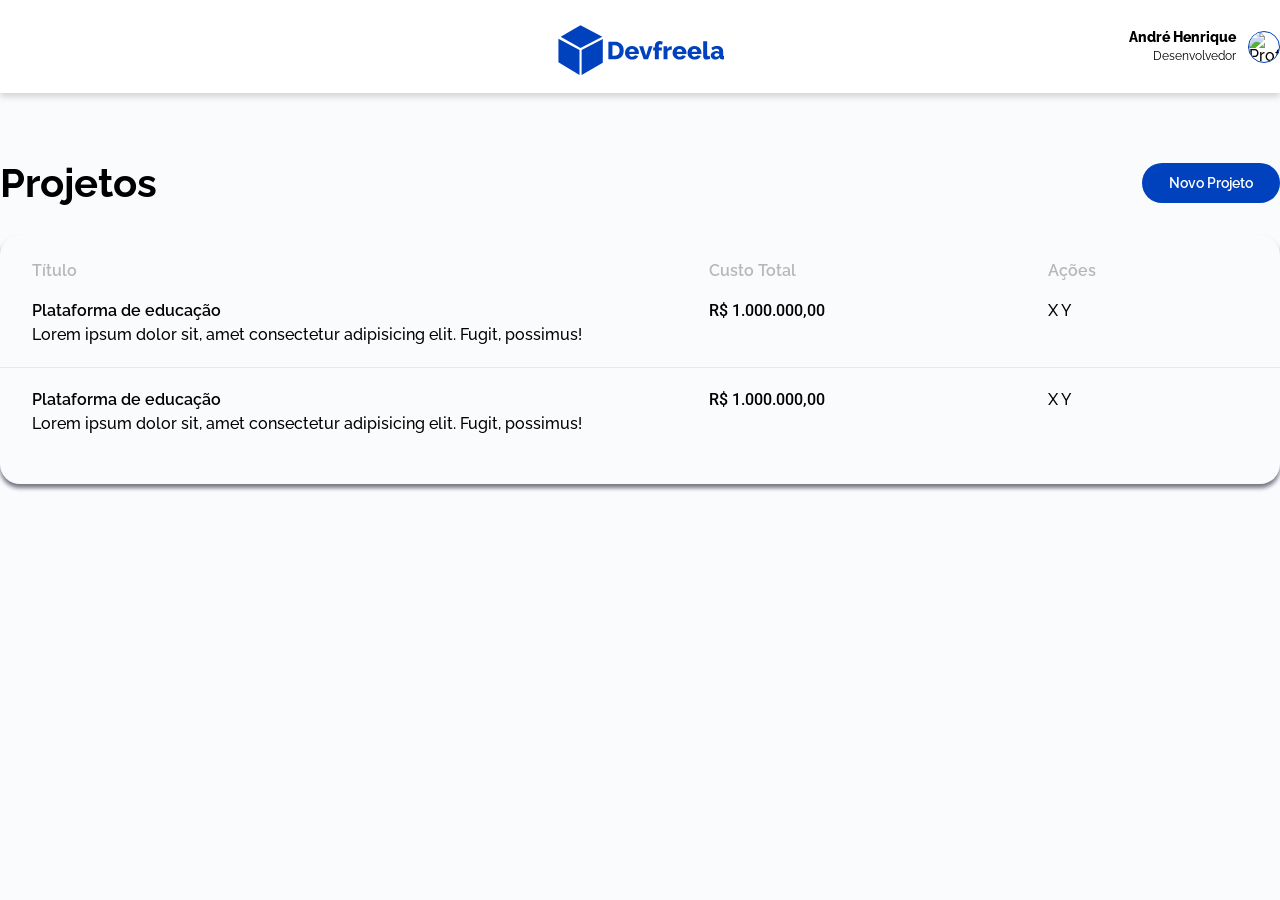
==== list.html @ 506485f6 "feat: add table components" ====
<!DOCTYPE html>
<html lang="pt-BR">

<head>
    <meta charset="UTF-8">
    <meta name="viewport" content="width=device-width, initial-scale=1.0">
    <title>Login - LD</title>

    <link rel="preconnect" href="https://fonts.googleapis.com">
    <link rel="preconnect" href="https://fonts.gstatic.com" crossorigin>
    <link href="https://fonts.googleapis.com/css2?family=Raleway:ital,wght@0,100..900;1,100..900&display=swap"
        rel="stylesheet">
    <link
        href="https://fonts.googleapis.com/css2?family=Raleway:ital,wght@0,100..900;1,100..900&family=Roboto:ital,wght@0,100..900;1,100..900&display=swap"
        rel="stylesheet">

    <!-- Settings -->
    <link rel="stylesheet" href="styles/settings/wrapper.css">
    <link rel="stylesheet" href="styles/settings/core.css">
    <link rel="stylesheet" href="styles/settings/colors.css">
    <link rel="stylesheet" href="styles/settings/text.css">
    <link rel="stylesheet" href="styles/settings/img.css">

    <!-- Generic -->
    <link rel="stylesheet" href="styles/generic/reset.css">
    <link rel="stylesheet" href="styles/generic/box-sizing.css">

    <!-- Base -->
    <link rel="stylesheet" href="styles/base/html.css">

    <!-- Objects -->
    <link rel="stylesheet" href="styles/objects/ld-wrapper.css">

    <!-- Components -->
    <link rel="stylesheet" href="styles/components/ld-button.css">
    <link rel="stylesheet" href="styles/components/ld-header.css">
    <link rel="stylesheet" href="styles/components/ld-table.css">

    <!-- Pages -->
    <link rel="stylesheet" href="styles/pages/list.css">

    <!-- Trumps -->

</head>

<body>
    <div class="ld-list">
        <div class="ld-wrapper">
            <header class="ld-header">
                <div class="wrapper -has-user">
                    <div></div>

                    <div class="logo-wrapper">
                        <img class="image" src="assets/logo/devfreela.svg" alt="DevFreela Logo" />
                    </div>

                    <div class="user">
                        <div class="info">
                            <span class="name">André Henrique</span>
                            <span class="role">Desenvolvedor</span>
                        </div>
                        <div class="photo-wrapper">
                            <img src="https://img.freepik.com/free-photo/portrait-white-man-isolated_53876-40306.jpg?semt=ais_rp_progressive&w=740&q=80"
                                alt="Profile picture">
                        </div>
                    </div>
                </div>

            </header>

            <main class="main-content -one-col">
                <div class="title-button">
                    <h1 class="title">Projetos</h1>
                    <div class="button-wrapper">
                        <button class="ld-button -small">Novo Projeto</button>
                    </div>
                </div>
                <div class="table-wrapper">
                    <div class="ld-table">
                        <div class="head">
                            <div class="row">
                                <div>Título</div>
                                <div>Custo Total</div>
                                <div>Ações</div>
                            </div>
                        </div>

                        <div class="body">
                            <div class="row">
                                <div class="title-description">
                                    <h6 class="title">Plataforma de educação</h6>
                                    <p class="description">Lorem ipsum dolor sit, amet consectetur adipisicing elit.
                                        Fugit, possimus!</p>
                                </div>
                                <div class="total-cost">R$ 1.000.000,00</div>
                                <div>X Y</div>
                            </div>

                            <div class="row">
                                <div class="title-description">
                                    <h6 class="title">Plataforma de educação</h6>
                                    <p class="description">Lorem ipsum dolor sit, amet consectetur adipisicing elit.
                                        Fugit, possimus!</p>
                                </div>
                                <div class="total-cost">R$ 1.000.000,00</div>
                                <div>X Y</div>
                            </div>
                        </div>
                    </div>
                </div>
            </main>
        </div>
    </div>

</body>

</html>
---- styles/settings/wrapper.css ----
:root {
    --ld-main-wrapper: 1366px;
}
---- styles/settings/core.css ----
:root {
    --ld-header-size: 93px;
}
---- styles/settings/colors.css ----
:root {
    /* PRIMARY */
    --ld-primary-color: #0041BE;
    --ld-primary-color-light: #004CD8;

    /* DANGER */
    --ld-color-danger: #FF2222;

    /* GRAY */
    --ld-color-gray-light: #B8B7B7;
    --ld-color-gray: #767684;
    --ld-color-gray-dark: #09090A;
    --ld-color-gray-lighter: rgba(196, 196, 196, 0.35);
    --ld-color-gray-lightest: #F9FBFD;
}
---- styles/settings/text.css ----
:root {
    --ld-font-size-base: 10px;
    --ld-font-family-base: 'Raleway', sans-serif;
    --ld-font-weight: 800;
}
---- styles/settings/img.css ----
:root {
   --ld-photo-size: 32px; 
}
---- styles/generic/box-sizing.css ----
* {
    box-sizing: border-box;
}
---- styles/base/html.css ----
html {
    background-color: var(--ld-color-gray-lightest);
    font-family: var(--ld-font-family-base);
    font-weight: 500;
}
---- styles/objects/ld-wrapper.css ----
.ld-wrapper {
    max-width: var(--ld-main-wrapper);
    margin: 0 auto;
}

.ld-wrapper > .main-content {
    display: grid;
    grid-template-columns: 1fr 1fr;
    padding-top: var(--ld-header-size);
}

.ld-wrapper > .main-content.-one-col {
    grid-template-columns: 1fr;
}

.ld-wrapper > .main-content > .left {
    padding: 48px;
}

.ld-wrapper > .main-content > .right {
    overflow: hidden;
    position: relative;
    height: 100vh;
}

.ld-wrapper > .main-content > .right > .image {
    position: absolute;
    height: 100%;
    top: 0;
    left: 50%;
    min-width: 100%;
    transform: translateX(-50%);
}
---- styles/components/ld-button.css ----
.ld-button {
    font-family: var(--ld-font-family-base);
    background-color: var(--ld-primary-color);
    color: white;
    font-size: calc(var(--ld-font-size-base) + 8px);
    font-weight: 800;
    padding: 20px;
    border-radius: 50px;
    border: none;
    width: 100%;
    cursor: pointer;
    transition: background-color 0.5s;
}

.ld-button.-small {
    font-size: calc(var(--ld-font-size-base) + 4px);
    font-weight: calc(var(--ld-font-weight) - 200);
    padding: 12px 27px; 
}

.ld-button:hover {
    background-color: var(--ld-primary-color-light); 
}
---- styles/components/ld-header.css ----
.ld-header {
    height: var(--ld-header-size);
    width: 100%;
    background-color: white;
    box-shadow: 0px 4px 6px rgba(0, 0, 0, 0.15);
    position: fixed;
    z-index: 1;
    left: 0;
    top: 0;
}

.ld-header > .wrapper {
    max-width: var(--ld-main-wrapper);
    margin: 0 auto;

    display: flex;
    justify-content: center;
 }

 .ld-header > .wrapper.-has-user {
   display: grid;
   grid-template-columns: 1fr auto 1fr;
 }

 .ld-header > .wrapper > .logo-wrapper {
    height: var(--ld-header-size);
    padding: 16px 0;
 }


 .ld-header > .wrapper > .logo-wrapper > .image {
    height: 100%;
 }


.ld-header > .wrapper > .user {
   display: flex;
   align-items: center;
   margin-left: auto;
}

.ld-header > .wrapper > .user > .info {
   text-align: right;
}

.ld-header > .wrapper > .user > .info > .name {
   font-weight: var(--ld-font-weight);
   font-size: calc(var(--ld-font-size-base) + 4px);
   display: block;
   margin-bottom: 3px;
}

.ld-header > .wrapper > .user > .info > .role {
   font-weight: 400;
   font-size: calc(var(--ld-font-size-base) + 2px);
}

.ld-header > .wrapper > .user > .photo-wrapper {
   height: var(--ld-photo-size);
   width: var(--ld-photo-size);
   border-radius: 50%;
   border: 1px solid var(--ld-primary-color);
   overflow: hidden;
   margin-left: 12px;
}

.ld-header > .wrapper > .user > .photo-wrapper > img {
   height: 100%;
   width: 100%;
}
---- styles/components/ld-table.css ----
.ld-table {
    border-radius: 20px;
    box-shadow: 0px 4px 4px var(--ld-color-gray);
    background-color: var(--ld-color-gray-lightest);
    padding: 28px 0;
}

.ld-table > .head {
    color: var(--ld-color-gray-light);
    font-weight: calc(var(--ld-font-weight) - 200);
    font-size: calc(var(--ld-font-size-base) + 6px);
}

.ld-table > .head > .row {
    display: grid;
    grid-template-columns: 2fr 1fr 200px;
    padding: 0 32px;
}

.ld-table > .body {

}

.ld-table > .body > .row {
    display: grid;
    grid-template-columns: 2fr 1fr 200px;
    padding: 24px 32px;
    border-bottom: 1px solid var(--ld-color-gray-lighter);
}

.ld-table > .body > .row:last-child {
    border: none;
}

.ld-table > .body > .row > .title-description > .title {
    font-weight: calc(var(--ld-font-weight) - 200);
    font-size: calc(var(--ld-font-size-base) + 6px);
    margin-bottom: 8px;
}

.ld-table > .body > .row > .title-description > .description {

}

.ld-table > .body > .row > .total-cost {
    font-family: 'Roboto', sans-serif;
    font-weight: calc(var(--ld-font-weight) - 300);
}
---- styles/pages/list.css ----
.ld-list > .ld-wrapper > .main-content {
    
}

.ld-list > .ld-wrapper > .main-content > .title-button {
    margin-top: 70px;
    display: flex;
    width: 100%;
    justify-content: space-between;
}

.ld-list > .ld-wrapper > .main-content > .title-button > .title {
    font-weight: calc(var(--ld-font-weight) - 100) ;
    font-size: calc(var(--ld-font-size-base) + 30px);  
}

.ld-list > .ld-wrapper > .main-content > .title-button > .button-wrapper {
    
}

.ld-list > .ld-wrapper > .main-content > .table-wrapper {
    margin-top: 32px;
}
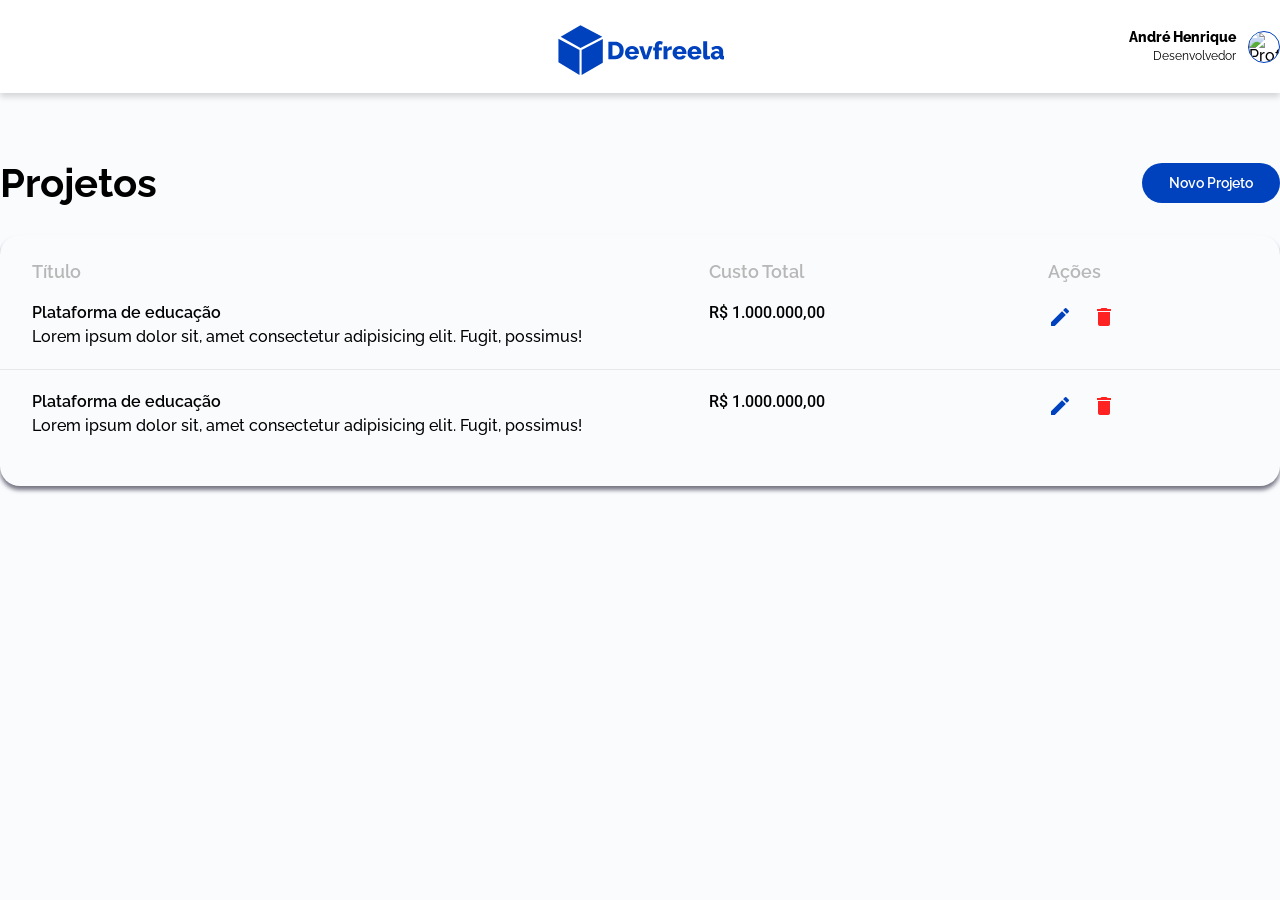
==== commit bfc5b38a: "feat: finish table components" ====
--- a/list.html
+++ b/list.html
@@ -13,6 +13,8 @@
     <link
         href="https://fonts.googleapis.com/css2?family=Raleway:ital,wght@0,100..900;1,100..900&family=Roboto:ital,wght@0,100..900;1,100..900&display=swap"
         rel="stylesheet">
+
+    <link href="https://fonts.googleapis.com/icon?family=Material+Icons" rel="stylesheet">
 
     <!-- Settings -->
     <link rel="stylesheet" href="styles/settings/wrapper.css">
@@ -93,7 +95,14 @@
                                         Fugit, possimus!</p>
                                 </div>
                                 <div class="total-cost">R$ 1.000.000,00</div>
-                                <div>X Y</div>
+                                <div class="actions">
+                                    <span class="material-icons edit">
+                                        edit
+                                    </span> 
+                                    <span class="material-icons delete">
+                                        delete
+                                    </span>
+                                </div>
                             </div>
 
                             <div class="row">
@@ -103,7 +112,14 @@
                                         Fugit, possimus!</p>
                                 </div>
                                 <div class="total-cost">R$ 1.000.000,00</div>
-                                <div>X Y</div>
+                                <div class="actions">
+                                    <span class="material-icons edit">
+                                        edit
+                                    </span> 
+                                    <span class="material-icons delete">
+                                        delete
+                                    </span>
+                                </div>
                             </div>
                         </div>
                     </div>
--- a/styles/components/ld-table.css
+++ b/styles/components/ld-table.css
@@ -8,7 +8,7 @@
 .ld-table > .head {
     color: var(--ld-color-gray-light);
     font-weight: calc(var(--ld-font-weight) - 200);
-    font-size: calc(var(--ld-font-size-base) + 6px);
+    font-size: calc(var(--ld-font-size-base) + 8px);
 }
 
 .ld-table > .head > .row {
@@ -45,4 +45,19 @@
 .ld-table > .body > .row > .total-cost {
     font-family: 'Roboto', sans-serif;
     font-weight: calc(var(--ld-font-weight) - 300);
+}
+
+.ld-table > .body > .row  > .actions {
+    
+}
+
+.ld-table > .body > .row  > .actions > .edit {
+    color: var(--ld-primary-color);
+    cursor: pointer;
+}
+
+.ld-table > .body > .row  > .actions > .delete {
+    color: var(--ld-color-danger);
+    cursor: pointer;
+    padding-left: 16px;
 }
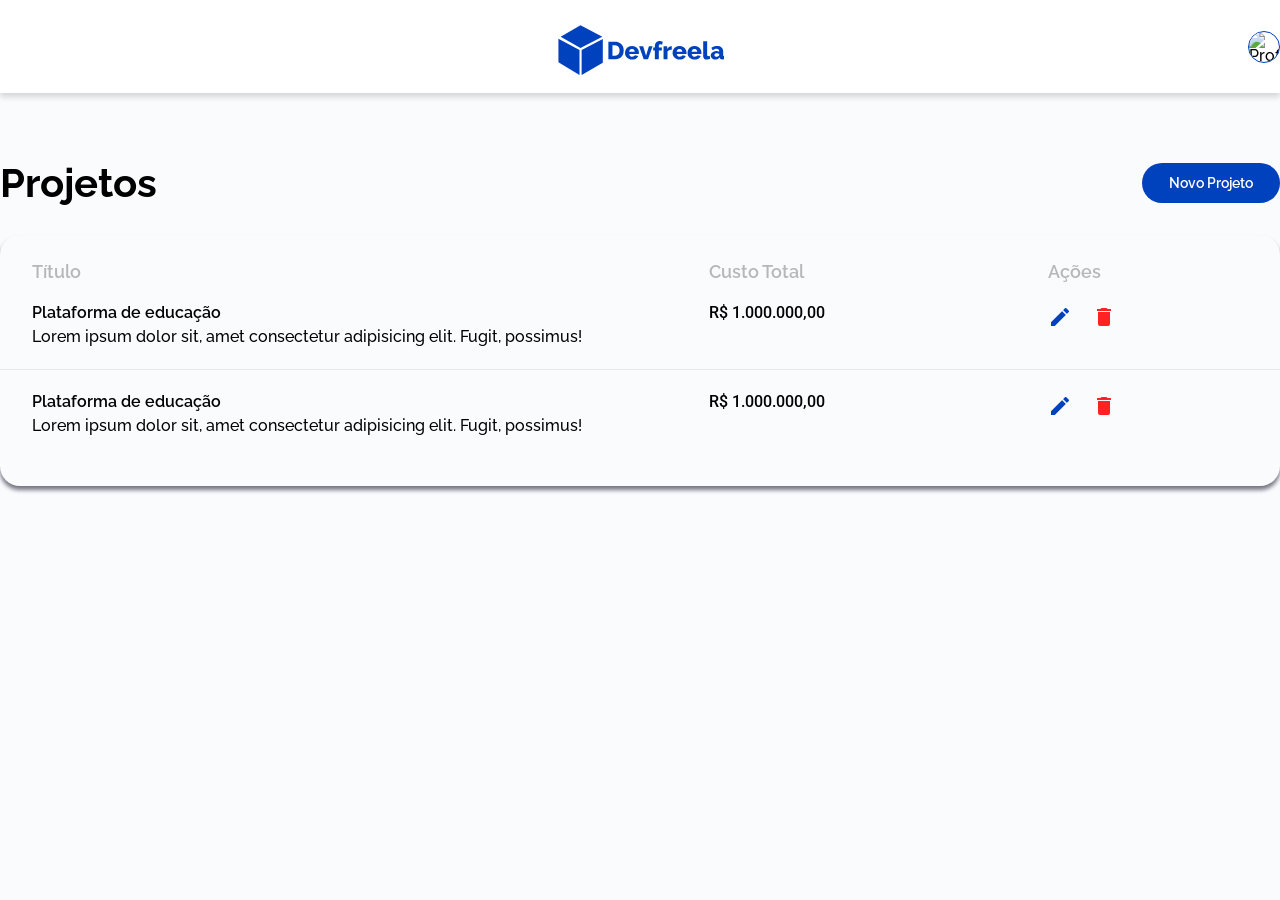
==== commit 12930ff4: "feat: get name and role from localStorage" ====
--- a/list.html
+++ b/list.html
@@ -51,15 +51,15 @@
             <header class="ld-header">
                 <div class="wrapper -has-user">
                     <div></div>
-
+                    
                     <div class="logo-wrapper">
                         <img class="image" src="assets/logo/devfreela.svg" alt="DevFreela Logo" />
                     </div>
-
+                    
                     <div class="user">
                         <div class="info">
-                            <span class="name">André Henrique</span>
-                            <span class="role">Desenvolvedor</span>
+                            <span id="name" class="name"></span>
+                            <span id="role" class="role"></span>
                         </div>
                         <div class="photo-wrapper">
                             <img src="https://img.freepik.com/free-photo/portrait-white-man-isolated_53876-40306.jpg?semt=ais_rp_progressive&w=740&q=80"
@@ -67,9 +67,9 @@
                         </div>
                     </div>
                 </div>
-
+                
             </header>
-
+            
             <main class="main-content -one-col">
                 <div class="title-button">
                     <h1 class="title">Projetos</h1>
@@ -86,16 +86,16 @@
                                 <div>Ações</div>
                             </div>
                         </div>
-
+                        
                         <div class="body">
                             <div class="row">
                                 <div class="title-description">
                                     <h6 class="title">Plataforma de educação</h6>
                                     <p class="description">Lorem ipsum dolor sit, amet consectetur adipisicing elit.
                                         Fugit, possimus!</p>
-                                </div>
-                                <div class="total-cost">R$ 1.000.000,00</div>
-                                <div class="actions">
+                                    </div>
+                                    <div class="total-cost">R$ 1.000.000,00</div>
+                                    <div class="actions">
                                     <span class="material-icons edit">
                                         edit
                                     </span> 
@@ -104,30 +104,32 @@
                                     </span>
                                 </div>
                             </div>
-
+                            
                             <div class="row">
                                 <div class="title-description">
                                     <h6 class="title">Plataforma de educação</h6>
                                     <p class="description">Lorem ipsum dolor sit, amet consectetur adipisicing elit.
                                         Fugit, possimus!</p>
-                                </div>
-                                <div class="total-cost">R$ 1.000.000,00</div>
-                                <div class="actions">
-                                    <span class="material-icons edit">
-                                        edit
-                                    </span> 
-                                    <span class="material-icons delete">
-                                        delete
-                                    </span>
+                                    </div>
+                                    <div class="total-cost">R$ 1.000.000,00</div>
+                                    <div class="actions">
+                                        <span class="material-icons edit">
+                                            edit
+                                        </span> 
+                                        <span class="material-icons delete">
+                                            delete
+                                        </span>
+                                    </div>
                                 </div>
                             </div>
                         </div>
                     </div>
-                </div>
             </main>
         </div>
     </div>
-
+    
 </body>
 
+<script src="scripts/list.js"></script>
+
 </html>
--- a/styles/objects/ld-wrapper.css
+++ b/styles/objects/ld-wrapper.css
@@ -20,7 +20,7 @@
 .ld-wrapper > .main-content > .right {
     overflow: hidden;
     position: relative;
-    height: 100vh;
+    height: calc(100vh - var(--ld-header-size));
 }
 
 .ld-wrapper > .main-content > .right > .image {
@@ -30,4 +30,13 @@
     left: 50%;
     min-width: 100%;
     transform: translateX(-50%);
+}
+
+.ld-wrapper > .main-content > .back-btn {
+    position: fixed;
+    top: calc(var(--ld-header-size) + 38px);
+    font-size: calc(var(--ld-font-size-base) + 60px);
+    cursor: pointer;
+    color: var(--ld-color-gray-dark);
+    text-decoration: none;
 }
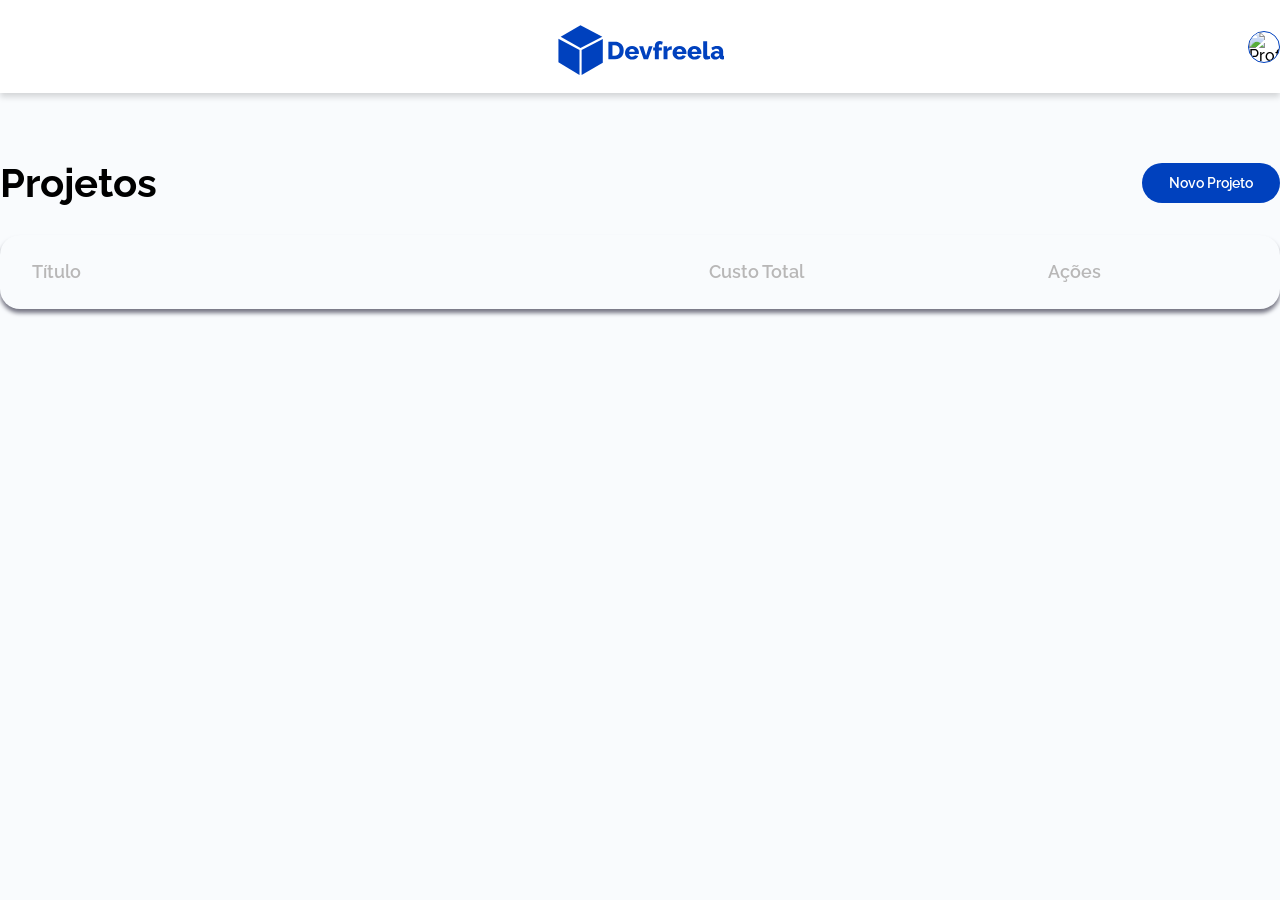
==== commit 5a0da18b: "feat: fetch projects from api" ====
--- a/list.html
+++ b/list.html
@@ -74,7 +74,7 @@
                 <div class="title-button">
                     <h1 class="title">Projetos</h1>
                     <div class="button-wrapper">
-                        <button class="ld-button -small">Novo Projeto</button>
+                        <button id="new-project" class="ld-button -small">Novo Projeto</button>
                     </div>
                 </div>
                 <div class="table-wrapper">
@@ -87,41 +87,8 @@
                             </div>
                         </div>
                         
-                        <div class="body">
-                            <div class="row">
-                                <div class="title-description">
-                                    <h6 class="title">Plataforma de educação</h6>
-                                    <p class="description">Lorem ipsum dolor sit, amet consectetur adipisicing elit.
-                                        Fugit, possimus!</p>
-                                    </div>
-                                    <div class="total-cost">R$ 1.000.000,00</div>
-                                    <div class="actions">
-                                    <span class="material-icons edit">
-                                        edit
-                                    </span> 
-                                    <span class="material-icons delete">
-                                        delete
-                                    </span>
-                                </div>
-                            </div>
+                        <div id="table-body" class="body">
                             
-                            <div class="row">
-                                <div class="title-description">
-                                    <h6 class="title">Plataforma de educação</h6>
-                                    <p class="description">Lorem ipsum dolor sit, amet consectetur adipisicing elit.
-                                        Fugit, possimus!</p>
-                                    </div>
-                                    <div class="total-cost">R$ 1.000.000,00</div>
-                                    <div class="actions">
-                                        <span class="material-icons edit">
-                                            edit
-                                        </span> 
-                                        <span class="material-icons delete">
-                                            delete
-                                        </span>
-                                    </div>
-                                </div>
-                            </div>
                         </div>
                     </div>
             </main>
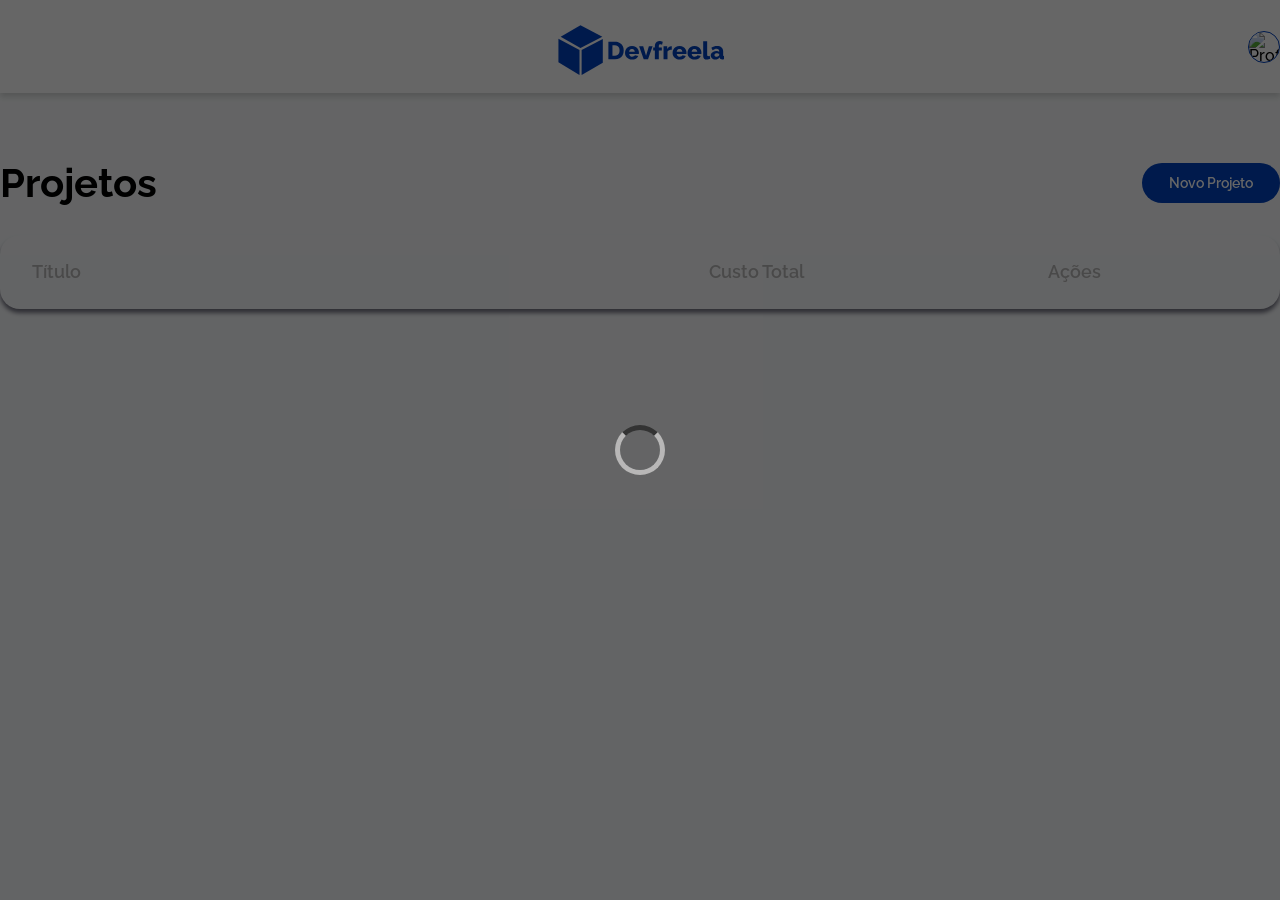
==== commit 3c793e68: "feat: add spinner while loading projects" ====
--- a/list.html
+++ b/list.html
@@ -42,20 +42,22 @@
     <link rel="stylesheet" href="styles/pages/list.css">
 
     <!-- Trumps -->
-
 </head>
 
 <body>
+    <div id="loader">
+        <div class="ld-spinner"></div>
+    </div>
     <div class="ld-list">
         <div class="ld-wrapper">
             <header class="ld-header">
                 <div class="wrapper -has-user">
                     <div></div>
-                    
+
                     <div class="logo-wrapper">
                         <img class="image" src="assets/logo/devfreela.svg" alt="DevFreela Logo" />
                     </div>
-                    
+
                     <div class="user">
                         <div class="info">
                             <span id="name" class="name"></span>
@@ -67,14 +69,15 @@
                         </div>
                     </div>
                 </div>
-                
+
             </header>
-            
+
             <main class="main-content -one-col">
                 <div class="title-button">
                     <h1 class="title">Projetos</h1>
                     <div class="button-wrapper">
-                        <button id="new-project" class="ld-button -small">Novo Projeto</button>
+                        <button id="new-project" class="ld-button -small" onclick="redirectToCreateProject()">Novo
+                            Projeto</button>
                     </div>
                 </div>
                 <div class="table-wrapper">
@@ -86,17 +89,17 @@
                                 <div>Ações</div>
                             </div>
                         </div>
-                        
+
                         <div id="table-body" class="body">
-                            
+
                         </div>
                     </div>
             </main>
         </div>
     </div>
-    
+
 </body>
-
 <script src="scripts/list.js"></script>
+<script src="https://cdn.jsdelivr.net/npm/sweetalert2@11"></script>
 
 </html>
--- a/styles/pages/list.css
+++ b/styles/pages/list.css
@@ -20,4 +20,32 @@
 
 .ld-list > .ld-wrapper > .main-content > .table-wrapper {
     margin-top: 32px;
+}
+
+#loader {
+  position: fixed;
+  top: 0;
+  left: 0;
+  width: 100%;
+  height: 100%;
+  background-color: rgba(0, 0, 0, 0.6);
+  display: flex;
+  justify-content: center;
+  align-items: center;
+  z-index: 9999;
+}
+
+.ld-spinner {
+  width: 50px;
+  height: 50px;
+  border: 5px solid var(--ld-color-gray-light);
+  border-top: 5px solid #333;
+  border-radius: 50%;
+  animation: spin 1s linear infinite;
+}
+
+@keyframes spin {
+  to {
+    transform: rotate(360deg);
+  }
 }
